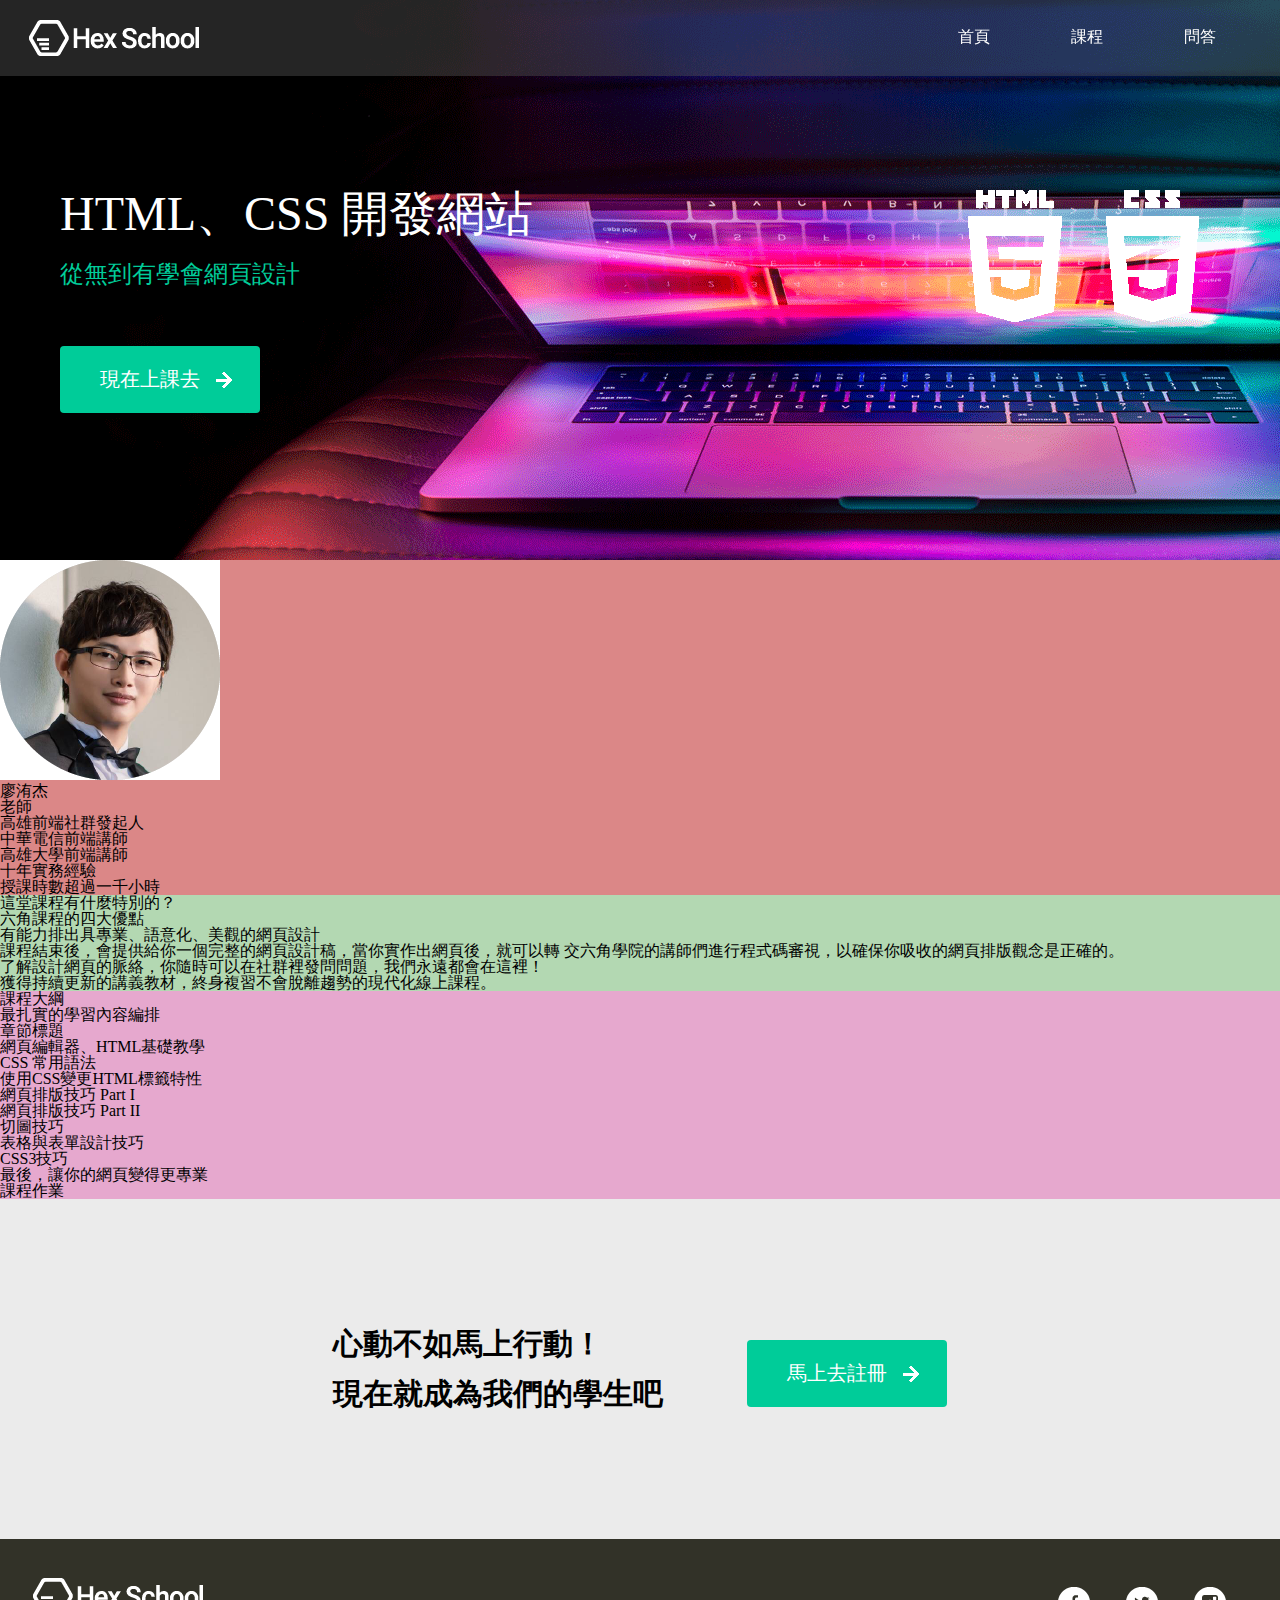
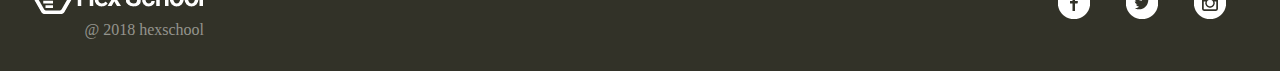
==== course.html @ d8e99d7b "version 1" ====
<!DOCTYPE html>
<html lang="zh-hang-TW">

<head>
    <meta charset="UTF-8">
    <meta name="viewport" content="width=device-width, initial-scale=1.0">
    <meta http-equiv="X-UA-Compatible" content="ie=edge">
    <link rel="stylesheet" href="css/all.css">
    <title>使用html做網站 - 課程</title>
</head>

<body>
    <div class="wrap">
        <header class="clearfix">
            <a href="index.html" class="logo">HexSchool logo</a>
            <ul class="topMenu">
                <li> <a href="index.html">首頁</a> </li>
                <li> <a href="course.html">課程</a> </li>
                <li> <a href="faq.html">問答</a> </li>
            </ul>
        </header>

        <div class="main">
            <div class="banner-course clearfix">
                <div class="stamp-container">
                    <img src="img/html_icon.png" alt="html5 icon" class="stamp">
                    <img src="img/css_icon.png" alt="css3 icon" class="stamp">
                </div>
                <h1>HTML、CSS 開發網站</h1>
                <p>從無到有學會網頁設計</p>
                <input type="button" onClick="window.location.href='index.html'" value="現在上課去" class="btn btn-with-arrow btn-in-banner">
            </div>
            <div class="teacher">
                <img src="img/teacher.png" alt="廖洧杰 老師">
                <p>廖洧杰<br>老師</p>
                <ul>
                    <li>高雄前端社群發起人</li>
                    <li>中華電信前端講師</li>
                    <li>高雄大學前端講師 </li>
                    <li>十年實務經驗</li>
                    <li>授課時數超過一千小時</li>
                </ul>
            </div>
            <div class="introduce">
                <h1>這堂課程有什麼特別的？</h1>
                <h2>六角課程的四大優點</h2>
                <ol>
                    <li>有能力排出具專業、語意化、美觀的網頁設計</li>
                    <li>課程結束後，會提供給你一個完整的網頁設計稿，當你實作出網頁後，就可以轉 交六角學院的講師們進行程式碼審視，以確保你吸收的網頁排版觀念是正確的。</li>
                    <li>了解設計網頁的脈絡，你隨時可以在社群裡發問問題，我們永遠都會在這裡！</li>
                    <li>獲得持續更新的講義教材，終身複習不會脫離趨勢的現代化線上課程。</li>
                </ol>
            </div>
            <div class="syllabus">
                <h1>課程大綱</h1>
                <h2>最扎實的學習內容編排</h2>
                <ul>
                    <li>章節標題</li>
                    <li>網頁編輯器、HTML基礎教學</li>
                    <li>CSS 常用語法</li>
                    <li>使用CSS變更HTML標籤特性</li>
                    <li>網頁排版技巧 Part I</li>
                    <li>網頁排版技巧 Part II</li>
                    <li>切圖技巧</li>
                    <li>表格與表單設計技巧</li>
                    <li>CSS3技巧</li>
                    <li>最後，讓你的網頁變得更專業</li>
                    <li>課程作業</li>
                </ul>
            </div>
            <div class="register">
                <div class="register-container">
                    <p>心動不如馬上行動！<br>現在就成為我們的學生吧</p>
                    <input type="submit" onClick="window.location.href='index.html'" value="馬上去註冊" class="btn btn-with-arrow">
                </div>
            </div>
        </div>

        <footer class="clearfix">
            <div class="copyright">
                <img src="img/logo.png" alt="HexSchool Logo">
                <p>@ 2018 hexschool</p>
            </div>
            <ul class="socialContact">
                <li> <a href="#">
                        <img src="img/fb_logo.png" alt="facebook">
                    </a>
                </li>
                <li>
                    <a href="#">
                        <img src="img/twitter_logo.png" alt="twitter">
                    </a>
                </li>
                <li>
                    <a href="#">
                        <img src="img/ig_logo.png" alt="instagram">
                    </a>
                </li>
            </ul>
        </footer>
    </div>
</body>

</html>
---- css/all.css ----
/* http://meyerweb.com/eric/tools/css/reset/ 
   v2.0 | 20110126
   License: none (public domain)
*/

html,
body,
div,
span,
applet,
object,
iframe,
h1,
h2,
h3,
h4,
h5,
h6,
p,
blockquote,
pre,
a,
abbr,
acronym,
address,
big,
cite,
code,
del,
dfn,
em,
img,
ins,
kbd,
q,
s,
samp,
small,
strike,
strong,
sub,
sup,
tt,
var,
b,
u,
i,
center,
dl,
dt,
dd,
ol,
ul,
li,
fieldset,
form,
label,
legend,
table,
caption,
tbody,
tfoot,
thead,
tr,
th,
td,
article,
aside,
canvas,
details,
embed,
figure,
figcaption,
footer,
header,
hgroup,
menu,
nav,
output,
ruby,
section,
summary,
time,
mark,
audio,
video {
    margin: 0;
    padding: 0;
    border: 0;
    font-size: 100%;
    font: inherit;
    vertical-align: baseline;
}

/* HTML5 display-role reset for older browsers */
article,
aside,
details,
figcaption,
figure,
footer,
header,
hgroup,
menu,
nav,
section {
    display: block;
}

body {
    line-height: 1;
}

ol,
ul {
    list-style: none;
}

blockquote,
q {
    quotes: none;
}

blockquote:before,
blockquote:after,
q:before,
q:after {
    content: '';
    content: none;
}

table {
    border-collapse: collapse;
    border-spacing: 0;
}


input[type=search]::-webkit-search-decoration,
input[type=search]::-webkit-search-cancel-button,
input[type=search]::-webkit-search-results-button,
input[type=search]::-webkit-search-results-decoration {
    display: none;
}

input[type=search] {
    /* the webkit overrides need to stay at the top */
    -webkit-appearance: textfield;
    -webkit-box-sizing: content-box;
    /* your styles here */
}


/*
css reset end
*********************************************************************/

/********************************************************************* 
global css setting  
*/
.wrap {
    font-family: Microsoft JhengHei;
    font-size: 16px;
    box-sizing: border-box;
}

.clearfix {
    clear: both;
}

.box {
    height: 200px;
    background: lightblue;
}

.btn {
    background: #00cc99;
    background: #00cc99;
    font-size: 20px;
    color: #fff;
    border-style: none;
    border-radius: 4px;
    cursor: pointer;
    padding: 10px 20px;
}

.btn:hover {
    background: #4f6ef7;
}

.btn-with-arrow {
    background: #00cc99 url('../img/arrow.png') no-repeat 85% center;
    padding: 1em 3em 1em 2em;
}

.btn-with-arrow:hover {
    background: #4f6ef7 url('../img/arrow.png') no-repeat 85% center;
}

.btn-in-banner {
    margin-left: 60px;
}

/********************************************************************* 
layout css setting  
*/
header {
    background: rgba(74, 74, 74, 0.5);
    position: fixed;
    height: 76px;
    width: 100%;
}

.logo {
    display: block;
    height: 76px;
    background: url('../img/logo.png') no-repeat left center;
    margin-left: 24px;
    overflow: hidden;
    text-indent: 101%;
    white-space: nowrap;
}

.topMenu {
    position: absolute;
    float: right;
    top: 0;
    right: 0;
    margin-right: 24px;
}

.topMenu li {
    float: left;
    margin: 0 12px;
    padding: 28.5px;
    /* border: 1px solid #000; */
}

.topMenu a {
    color: #fff;
    text-decoration: none;
}

.topMenu li:hover,
.topMenu li:focus {
    border-bottom: 5px solid #00cc99;
}

footer {
    background: #323228;
    /* position: relative; */
    height: 132px;
}

footer::before {
    /* use pseudo ele to make vetical-align middle */
    content: '';
    width: 0;
    height: 100%;
    display: inline-block;
    position: relative;
    vertical-align: middle;
    background: #000;
}

.copyright {
    width: 176px;
    /*img 180*46*/
    color: #94948d;
    text-align: right;
    margin-left: 24px;
    display: inline-block;
    vertical-align: middle;
}

.socialContact {
    float: right;
    margin-right: 36px;
    /* display: inline-block;
    vertical-align: middle; */
}

.socialContact li {
    float: left;
    padding: 48px 0;
    margin: 0 18px;
}

.socialContact a:hover {
    border-bottom: 1px dotted #fff;
}

/********************************************************************* 
homepage css setting  
*/
.banner-index {
    height: 560px;
    background: #202020 url('../img/banner.jpg') no-repeat left center;
}

.banner-index h1 {
    color: #00cc99;
    font-size: 48px;
    line-height: 72px;
    padding: 190px 0 60px 60px;
}


.course-list {
    /* background: lightgray; */
    padding-top: 20px;
}

.title {
    font-size: 36px;
    color: #00cc99;
    display: inline;
    margin-left: 60px;
}

.subtitle {
    display: inline;
    font-size: 20px;
    color: #555550;
    margin-left: 16px;
}

.more-course {
    float: right;
    margin-right: 60px;
    text-decoration: none;
    color: #00cc99;
    border: 2px solid #00cc99;
    border-radius: 10%;
    padding: 8px 16px;
}

.more-course:hover {
    color: #4f6ef7;
    border: 2px solid #4f6ef7;
}

.course-container {
    text-align: center;
}

.course-items {
    display: inline-block;
    width: 230px;
    height: 230px;
    background: #fff;
    margin: 50px 18px;
    padding: 2em;
    box-shadow: 1px 5px 5px 2px rgba(90, 90, 90, 0.3);
}

.course-items h3 {
    font-size: 20px;
    margin: 10px auto;
}

.course-items p {
    font-size: 16px;
    color: #8d8d8d;
    line-height: 1.25em;
    text-align: left;
}

.course-compare {
    margin-bottom: 10px;
}

table {
    width: 80%;
    max-width: 80%;
    margin: 32px auto;
}

thead {
    background: #ebebeb;
}

th,
td {
    padding: 10px;
    text-align: center;
    border-bottom: 1px solid #ebebeb;
}

.better-one {
    color: #00cc99;
    font-weight: bold;
}

.subscribe {
    background: #ebebeb;
    text-align: center;
}

.subscribe-container {
    display: inline-block;
    padding: 120px 0;
}

.subscribe-container>p {
    margin: 0 30px;
    display: inline-block;
    font-size: 30px;
    font-weight: bold;
    line-height: 50px;
}

.subscribe-container>form {
    display: inline-block;
    width: 300px;
    margin: 0 30px;
    text-align: right;
    vertical-align: middle;
}

.subscribe-container input[type="text"],
.subscribe-container input[type="email"] {
    padding: 0.5em 0.6em;
    display: inline-block;
    border: 1px solid #fff;
    border-radius: 4px;
    vertical-align: middle;
    width: 280px;
    margin-bottom: 20px;
}

/*********************************************************************
course css setting  
*/

.banner-course {
    height: 560px;
    background: #000 url('../img/banner-2.jpg') no-repeat 10px -200px;
}

.banner-course h1 {
    color: #fff;
    font-size: 48px;
    padding: 190px 0 24px 60px;
}

.banner-course p {
    color: #00cc99;
    font-size: 24px;
    padding: 0px 0 60px 60px;
}

.stamp-container {
    float: right;
    margin-top: 190px;
}

.stamp {
    margin: 0px 40px 0px 0px;
}

.stamp:last-child {
    margin-right: 80px;
}

.teacher {
    background: rgb(219, 135, 135);
}

.introduce {
    background: rgb(179, 216, 178);
}

.syllabus {
    background: rgb(230, 168, 206);
}

.register {
    background: #ebebeb;
    text-align: center;
}

.register-container {
    display: inline-block;
    padding: 120px 0;

}

.register-container>p {
    margin: 0 40px;
    display: inline-block;
    font-size: 30px;
    font-weight: bold;
    line-height: 50px;
    text-align: left;
}

.register-container>input {
    display: inline-block;
    margin: 0 40px;
    text-align: right;
    vertical-align: text-bottom;
}


/********************************************************************* 
faq css setting  
*/

.banner-faq {
    height: 560px;
    background: #2c2221 url('../img/banner-3.jpg') repeat-x center center;
    background-size: contain;
    text-align: center;
}

.banner-faq h1 {
    color: #fff;
    font-size: 48px;
    padding: 220px 0 24px 0px;
}

.banner-faq p {
    color: #00cc99;
    font-size: 24px;
    padding-bottom: 48px;
}

.search-container {
    position: relative;
}

.search-container input[type="search"] {
    padding: 0.6em 0.6em;
    display: inline-block;
    width: 60%;
    border: 1px solid #ccc;
    box-shadow: inset 0 1px 3px #ddd;
    border-radius: 4px;
    vertical-align: middle;
}

.search-container button {
    background: none;
    border: none;
    position: absolute;
    margin: 0.5em 0 0.5em -2em;
    z-index: 1;
    color: #4f5b66;
    cursor: pointer;
}

.QA_general {
    background: rgb(201, 171, 171);
}

.QA_pay {
    background: rgb(65, 146, 135);
}

.QA_refund {
    background: rgb(223, 156, 184);
}

.QA {
    background: #ebebeb;
    text-align: center;
}

.QA-form {
    display: inline-block;
    padding: 60px 0 40px 0;
}

.QA-form>p {
    margin: 0 30px;
    display: inline-block;
    font-size: 30px;
    font-weight: bold;
    line-height: 50px;
    text-align: left;
}

.QA-form>form {
    display: inline-block;
    width: 300px;
    margin: 0 30px;
    text-align: right;
    vertical-align: top;
}

.QA-form input[type="text"],
.QA-form input[type="email"],
textarea {
    padding: 0.5em 0.6em;
    display: inline-block;
    border: 1px solid #fff;
    border-radius: 4px;
    vertical-align: middle;
    width: 280px;
    margin-bottom: 20px;
}

textarea {
    resize: none;
    /* close the resize Property */
}
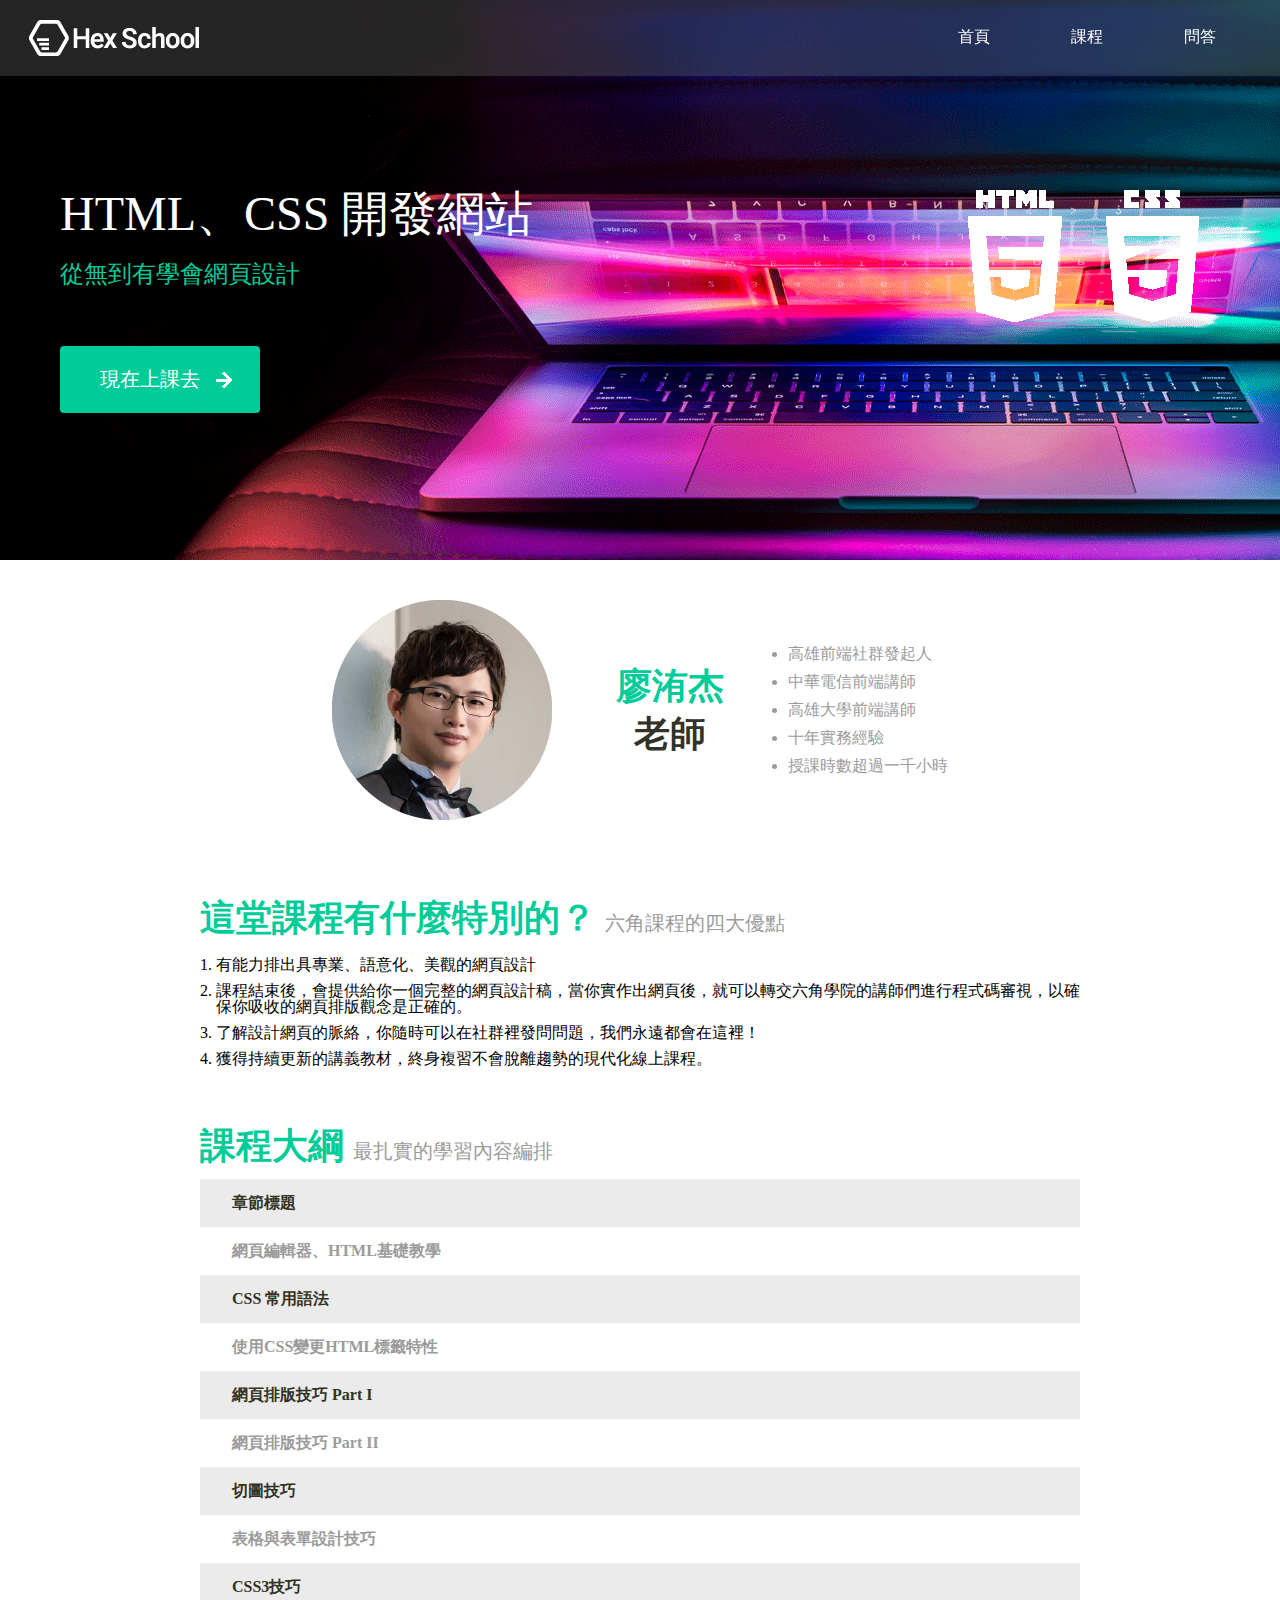
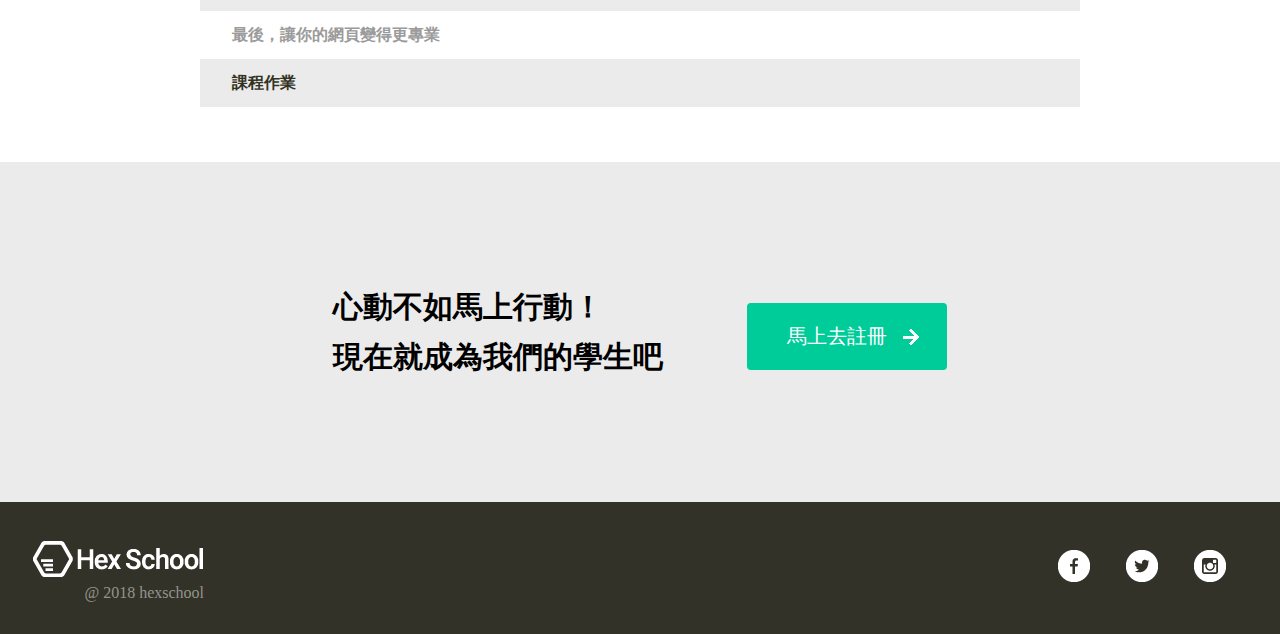
==== commit 1417d989: "version 2" ====
--- a/course.html
+++ b/course.html
@@ -3,10 +3,20 @@
 
 <head>
     <meta charset="UTF-8">
-    <meta name="viewport" content="width=device-width, initial-scale=1.0">
+    <title>使用html做網站 - 課程</title>
+    <link rel="shortcut icon" href="./img/favicon.ico">
+    <meta name='description' content='use html & css to build a website' />
+
+    <meta property="og:title" content="使用HTML做網站" />
+    <meta property="og:description" content="六角學院html課程final project">
+    <meta property="og:type" content="website" />
+    <meta property="og:image" content="FB的圖片" />
+
+    <link href="./img/logo.png" rel="apple-touch-icon" />
+    <!-- <meta name="viewport" content="width=device-width, initial-scale=1.0"> -->
     <meta http-equiv="X-UA-Compatible" content="ie=edge">
     <link rel="stylesheet" href="css/all.css">
-    <title>使用html做網站 - 課程</title>
+
 </head>
 
 <body>
@@ -19,21 +29,24 @@
                 <li> <a href="faq.html">問答</a> </li>
             </ul>
         </header>
+        <div class="banner-course clearfix">
+            <div class="stamp-container">
+                <img src="img/html_icon.png" alt="html5 icon" class="stamp">
+                <img src="img/css_icon.png" alt="css3 icon" class="stamp">
+            </div>
+            <h1>HTML、CSS 開發網站</h1>
+            <p>從無到有學會網頁設計</p>
+            <input type="button" onClick="window.location.href='index.html'" value="現在上課去" class="btn btn-with-arrow btn-in-banner">
+        </div>
 
-        <div class="main">
-            <div class="banner-course clearfix">
-                <div class="stamp-container">
-                    <img src="img/html_icon.png" alt="html5 icon" class="stamp">
-                    <img src="img/css_icon.png" alt="css3 icon" class="stamp">
+        <div class="main-3quarter">
+            <div class="teacher clearfix">
+                <img src="img/teacher.png" alt="廖洧杰 老師" class="teacher-pic">
+                <div class="teacher-name">
+                    <p>廖洧杰</p>
+                    <p>老師</p>
                 </div>
-                <h1>HTML、CSS 開發網站</h1>
-                <p>從無到有學會網頁設計</p>
-                <input type="button" onClick="window.location.href='index.html'" value="現在上課去" class="btn btn-with-arrow btn-in-banner">
-            </div>
-            <div class="teacher">
-                <img src="img/teacher.png" alt="廖洧杰 老師">
-                <p>廖洧杰<br>老師</p>
-                <ul>
+                <ul class="teacher-exp">
                     <li>高雄前端社群發起人</li>
                     <li>中華電信前端講師</li>
                     <li>高雄大學前端講師 </li>
@@ -46,7 +59,7 @@
                 <h2>六角課程的四大優點</h2>
                 <ol>
                     <li>有能力排出具專業、語意化、美觀的網頁設計</li>
-                    <li>課程結束後，會提供給你一個完整的網頁設計稿，當你實作出網頁後，就可以轉 交六角學院的講師們進行程式碼審視，以確保你吸收的網頁排版觀念是正確的。</li>
+                    <li>課程結束後，會提供給你一個完整的網頁設計稿，當你實作出網頁後，就可以轉交六角學院的講師們進行程式碼審視，以確保你吸收的網頁排版觀念是正確的。</li>
                     <li>了解設計網頁的脈絡，你隨時可以在社群裡發問問題，我們永遠都會在這裡！</li>
                     <li>獲得持續更新的講義教材，終身複習不會脫離趨勢的現代化線上課程。</li>
                 </ol>
@@ -55,24 +68,24 @@
                 <h1>課程大綱</h1>
                 <h2>最扎實的學習內容編排</h2>
                 <ul>
-                    <li>章節標題</li>
+                    <li class='bg-gray'>章節標題</li>
                     <li>網頁編輯器、HTML基礎教學</li>
-                    <li>CSS 常用語法</li>
+                    <li class='bg-gray'>CSS 常用語法</li>
                     <li>使用CSS變更HTML標籤特性</li>
-                    <li>網頁排版技巧 Part I</li>
+                    <li class='bg-gray'>網頁排版技巧 Part I</li>
                     <li>網頁排版技巧 Part II</li>
-                    <li>切圖技巧</li>
+                    <li class='bg-gray'>切圖技巧</li>
                     <li>表格與表單設計技巧</li>
-                    <li>CSS3技巧</li>
+                    <li class='bg-gray'>CSS3技巧</li>
                     <li>最後，讓你的網頁變得更專業</li>
-                    <li>課程作業</li>
+                    <li class='bg-gray'>課程作業</li>
                 </ul>
             </div>
-            <div class="register">
-                <div class="register-container">
-                    <p>心動不如馬上行動！<br>現在就成為我們的學生吧</p>
-                    <input type="submit" onClick="window.location.href='index.html'" value="馬上去註冊" class="btn btn-with-arrow">
-                </div>
+        </div>
+        <div class="register">
+            <div class="register-container">
+                <p>心動不如馬上行動！<br>現在就成為我們的學生吧</p>
+                <input type="submit" onClick="window.location.href='index.html'" value="馬上去註冊" class="btn btn-with-arrow">
             </div>
         </div>
 
--- a/css/all.css
+++ b/css/all.css
@@ -289,6 +289,26 @@
     border-bottom: 1px dotted #fff;
 }
 
+.main-3quarter {
+    max-width: 75%;
+    margin: 0 auto;
+    text-align: left;
+}
+
+.main-3quarter h1 {
+    display: inline-block;
+    color: #00cc99;
+    font-size: 36px;
+    font-weight: bold;
+}
+
+.main-3quarter h2 {
+    display: inline-block;
+    color: #9b9b9b;
+    font-size: 20px;
+    margin-left: 5px;
+}
+
 /********************************************************************* 
 homepage css setting  
 */
@@ -463,16 +483,87 @@
 }
 
 .teacher {
-    background: rgb(219, 135, 135);
+    text-align: center;
+    padding: 40px 20px;
+    margin: 0 auto;
+}
+
+.teacher-pic {
+    display: inline-block;
+    vertical-align: middle;
+    padding: 0 20px;
+}
+
+
+.teacher-name {
+    display: inline-block;
+    vertical-align: middle;
+    padding: 0 20px;
+    margin: 0 20px;
+}
+
+
+.teacher-name p {
+    font-size: 36px;
+    font-weight: bold;
+    margin: 12px 0;
+    color: #00cc99;
+}
+
+.teacher-name p:last-child {
+    color: #323228;
+}
+
+.teacher-exp {
+    display: inline-block;
+    vertical-align: middle;
+    padding: 0 20px;
+    text-align: left;
+}
+
+.teacher-exp>li {
+    line-height: 1.75em;
+    color: #9b9b9b;
+    list-style-type: initial;
 }
 
 .introduce {
-    background: rgb(179, 216, 178);
+    padding: 40px;
+    margin: 0 auto;
+}
+
+.introduce ol {
+    display: block;
+    list-style-type: decimal;
+    margin-top: 1em;
+    margin-bottom: 1em;
+    margin-left: 1em;
+}
+
+.introduce li {
+    padding: 5px 0;
 }
 
 .syllabus {
-    background: rgb(230, 168, 206);
-}
+    padding: 0px 40px 40px 40px;
+    margin: 0 auto;
+}
+
+.syllabus ul {
+    margin: 15px 0;
+    font-weight: bold;
+}
+
+.syllabus li {
+    padding: 1em 2em;
+    color: #9b9b9b;
+}
+
+.syllabus li.bg-gray {
+    background-color: #ebebeb;
+    color: #323223;
+}
+
 
 .register {
     background: #ebebeb;
@@ -549,29 +640,75 @@
     cursor: pointer;
 }
 
+.mailto {
+    color: #00cc99;
+    text-decoration: none;
+    font-weight: bold;
+}
+.mailto:hover{
+    color: #4f6ef7;
+}
+.QA_box {
+    color: #9b9b9b;
+    line-height: 1.5em;
+}
+
+.QA_box .question {
+    font-size: 20px;
+    margin-top: 30px;
+    color: #323223;
+}
+
+.refund-alert {
+    margin-top: 30px;
+    color: #323223;
+}
+
 .QA_general {
-    background: rgb(201, 171, 171);
+    padding: 40px 20px 0 20px;
+    margin: 0 auto;
 }
 
 .QA_pay {
-    background: rgb(65, 146, 135);
-}
+    padding: 40px 20px 0 20px;
+    margin: 0 auto;
+}
+
+.QA_box ol {
+    list-style: decimal;
+    margin-left: 3em;
+}
+
+/* .QA_box ul{ 
+    list-style-type: disc;
+    margin-left: 3em;
+} */
+
+.QA_box ul li:before {
+    content: "·";
+    font-size: 30px;
+    vertical-align: text-bottom;
+    margin-left: 1em;
+    margin-right: 4px;
+}
+
 
 .QA_refund {
-    background: rgb(223, 156, 184);
-}
-
-.QA {
+    padding: 40px 20px;
+    margin: 0 auto;
+}
+
+.QA-form {
     background: #ebebeb;
     text-align: center;
 }
 
-.QA-form {
+.QA-form-container {
     display: inline-block;
     padding: 60px 0 40px 0;
 }
 
-.QA-form>p {
+.QA-form-container>p {
     margin: 0 30px;
     display: inline-block;
     font-size: 30px;
@@ -580,7 +717,7 @@
     text-align: left;
 }
 
-.QA-form>form {
+.QA-form-container>form {
     display: inline-block;
     width: 300px;
     margin: 0 30px;
@@ -588,8 +725,8 @@
     vertical-align: top;
 }
 
-.QA-form input[type="text"],
-.QA-form input[type="email"],
+.QA-form-container input[type="text"],
+.QA-form-container input[type="email"],
 textarea {
     padding: 0.5em 0.6em;
     display: inline-block;
